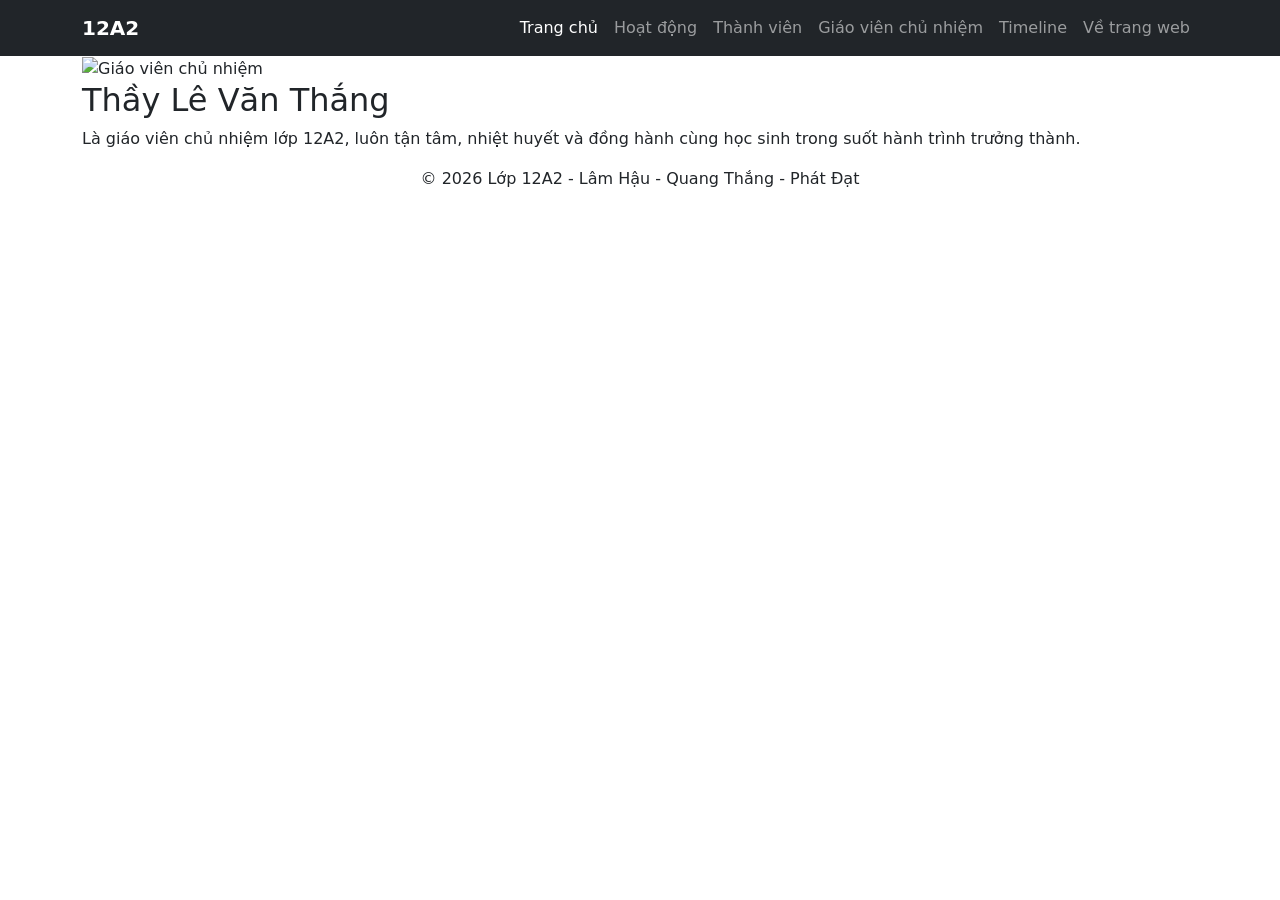
==== giaovien.html @ 9360a76a "Add files via upload" ====
<!DOCTYPE html>
<html lang="vi">

<head>
    <meta charset="UTF-8">
    <title>Kỷ yếu 12A2</title>
    <meta name="viewport" content="width=device-width, initial-scale=1.0">

    <link href="https://cdn.jsdelivr.net/npm/bootstrap@5.3.8/dist/css/bootstrap.min.css" rel="stylesheet">
    <link rel="stylesheet" href="css/base.css">
    <link rel="stylesheet" href="css/layout.css">
    <link rel="stylesheet" href="css/components.css">
</head>

<body>
    <!-- Đây là navbar -->
    <nav class="navbar navbar-expand-lg navbar-dark bg-dark fixed-top">
        <div class="container">
            <a class="navbar-brand fw-bold" href="index.html">12A2</a>

            <button class="navbar-toggler" type="button" data-bs-toggle="collapse" data-bs-target="#navbarContent">
                <span class="navbar-toggler-icon"></span>
            </button>

            <div class="collapse navbar-collapse" id="navbarContent">
                <ul class="navbar-nav ms-auto">
                    <li class="nav-item">
                        <a class="nav-link active" href="index.html">Trang chủ</a>
                    </li>
                    <li class="nav-item">
                        <a class="nav-link" href="hoatdong.html">Hoạt động</a>
                    </li>
                    <li class="nav-item">
                        <a class="nav-link" href="thanhviennhom.html">Thành viên</a>
                    </li>
                    <li class="nav-item">
                        <a class="nav-link" href="giaovien.html">Giáo viên chủ nhiệm</a>
                    </li>
                    <li class="nav-item">
                        <a class="nav-link" href="timeline.html">Timeline</a>
                    </li>
                    <li class="nav-item">
                        <a class="nav-link" href="about.html">Về trang web</a>
                    </li>
                </ul>
            </div>
        </div>
    </nav>

    <!-- Đây là nội dung chính-->
    <main class="container">
        <h1>Giáo viên chủ nhiệm</h1>

        <div class="teacher-card">
            <img src="images/teacher.jpg" alt="Giáo viên chủ nhiệm">
            <div>
                <h2>Thầy Lê Văn Thắng</h2>
                <p>
                    Là giáo viên chủ nhiệm lớp 12A2,
                    luôn tận tâm, nhiệt huyết và đồng hành cùng học sinh
                    trong suốt hành trình trưởng thành.
                </p>
            </div>
        </div>
    </main>

    <!-- Đây là chân trang-->
    <footer class="footer">
        <div class="container text-center">
            © 2026 Lớp 12A2 - Lâm Hậu - Quang Thắng - Phát Đạt
        </div>
    </footer>

    <script src="https://cdn.jsdelivr.net/npm/bootstrap@5.3.8/dist/js/bootstrap.bundle.min.js"></script>
    <script src="js/main.js"></script>
</body>

</html>
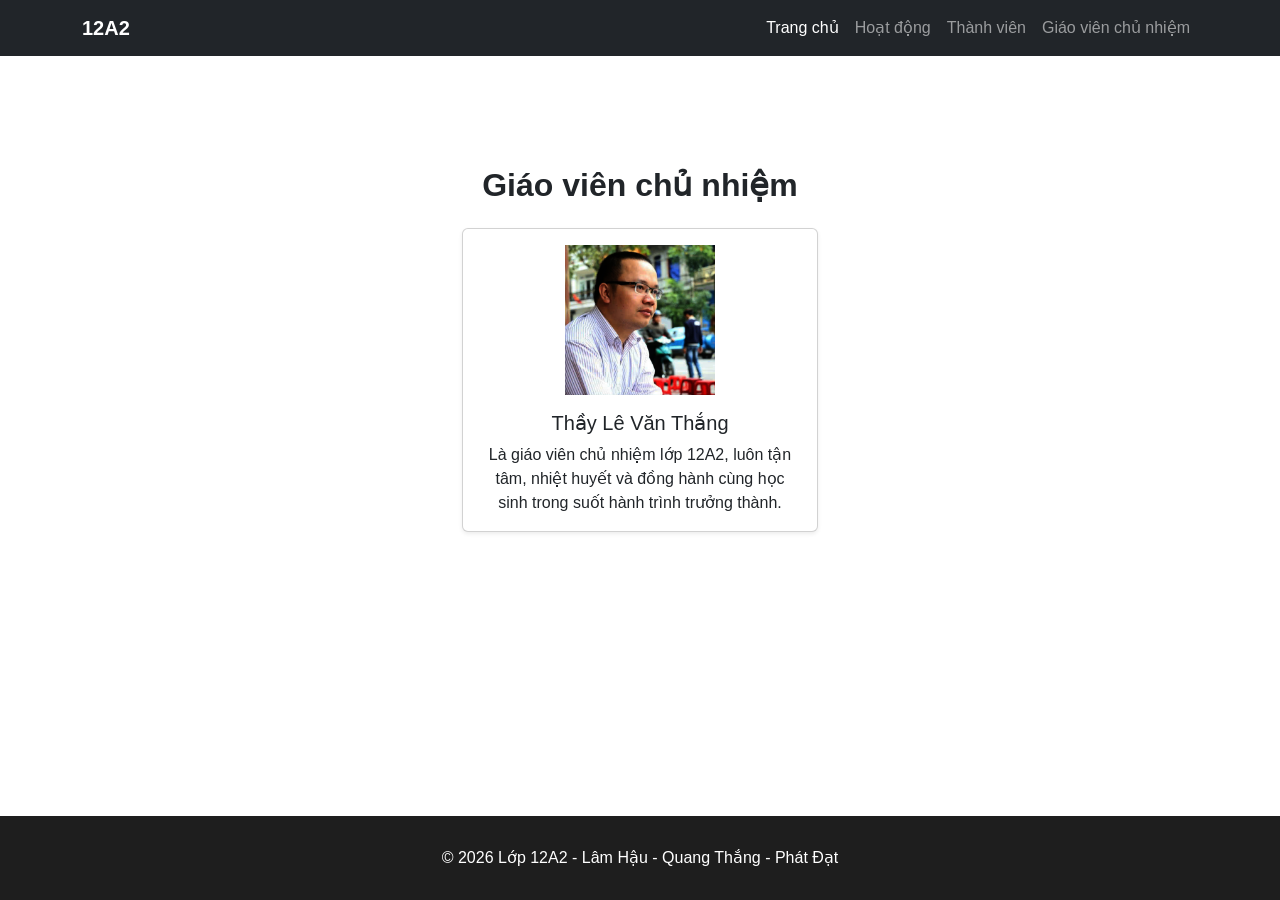
==== commit fce377ea: "update file" ====
--- a/giaovien.html
+++ b/giaovien.html
@@ -1,15 +1,15 @@
-<!DOCTYPE html>
+<!doctype html>
 <html lang="vi">
 
 <head>
-    <meta charset="UTF-8">
+    <meta charset="UTF-8" />
     <title>Kỷ yếu 12A2</title>
-    <meta name="viewport" content="width=device-width, initial-scale=1.0">
+    <meta name="viewport" content="width=device-width, initial-scale=1.0" />
 
-    <link href="https://cdn.jsdelivr.net/npm/bootstrap@5.3.8/dist/css/bootstrap.min.css" rel="stylesheet">
-    <link rel="stylesheet" href="css/base.css">
-    <link rel="stylesheet" href="css/layout.css">
-    <link rel="stylesheet" href="css/components.css">
+    <link href="https://cdn.jsdelivr.net/npm/bootstrap@5.3.8/dist/css/bootstrap.min.css" rel="stylesheet" />
+    <link rel="stylesheet" href="css/base.css" />
+    <link rel="stylesheet" href="css/layout.css" />
+    <link rel="stylesheet" href="css/components.css" />
 </head>
 
 <body>
@@ -36,32 +36,33 @@
                     <li class="nav-item">
                         <a class="nav-link" href="giaovien.html">Giáo viên chủ nhiệm</a>
                     </li>
-                    <li class="nav-item">
-                        <a class="nav-link" href="timeline.html">Timeline</a>
-                    </li>
-                    <li class="nav-item">
-                        <a class="nav-link" href="about.html">Về trang web</a>
-                    </li>
                 </ul>
             </div>
         </div>
     </nav>
 
     <!-- Đây là nội dung chính-->
-    <main class="container">
-        <h1>Giáo viên chủ nhiệm</h1>
+    <main>
+        <section class="container mt-5 pt-5">
+            <h2 class="text-center section-title mb-4">Giáo viên chủ nhiệm</h2>
 
-        <div class="teacher-card">
-            <img src="images/teacher.jpg" alt="Giáo viên chủ nhiệm">
-            <div>
-                <h2>Thầy Lê Văn Thắng</h2>
-                <p>
-                    Là giáo viên chủ nhiệm lớp 12A2,
-                    luôn tận tâm, nhiệt huyết và đồng hành cùng học sinh
-                    trong suốt hành trình trưởng thành.
-                </p>
+            <div class="row justify-content-center">
+                <div class="col-md-6 col-lg-4">
+                    <div class="card member-card shadow-sm text-center">
+                        <div class="card-body">
+                            <img src="images/teacher.png" class="member-avatar mb-3" alt="Giáo viên chủ nhiệm" />
+
+                            <h5 class="card-title">Thầy Lê Văn Thắng</h5>
+
+                            <p class="card-text">
+                                Là giáo viên chủ nhiệm lớp 12A2, luôn tận tâm, nhiệt huyết và
+                                đồng hành cùng học sinh trong suốt hành trình trưởng thành.
+                            </p>
+                        </div>
+                    </div>
+                </div>
             </div>
-        </div>
+        </section>
     </main>
 
     <!-- Đây là chân trang-->
--- a/css/base.css
+++ b/css/base.css
@@ -0,0 +1,16 @@
+html,
+body {
+    height: 100%;
+}
+
+body {
+    min-height: 100vh;
+    display: flex;
+    flex-direction: column;
+    padding-top: 70px;
+    font-family: Arial, sans-serif;
+}
+
+main {
+    flex: 1;
+}
--- a/css/layout.css
+++ b/css/layout.css
@@ -0,0 +1,13 @@
+.hero {
+    height: 80vh;
+    background: linear-gradient(rgba(0,0,0,0.6), rgba(0,0,0,0.6)),
+                url("../images/class.jpg");
+    background-size: cover;
+    background-position: center;
+    display: flex;
+    align-items: center;
+}
+
+.section-title {
+    font-weight: bold;
+}
--- a/css/components.css
+++ b/css/components.css
@@ -0,0 +1,22 @@
+.footer {
+  background: #1e1e1e;
+  color: white;
+  padding: 30px 0;
+  margin-top: 50px;
+}
+
+.card {
+  transition: 0.3s;
+}
+
+.card:hover {
+  transform: translateY(-5px);
+}
+
+.member-avatar {
+  width: 150px;
+  height: 150px;
+  object-fit: cover;
+  display: block;
+  margin: 0 auto;
+}
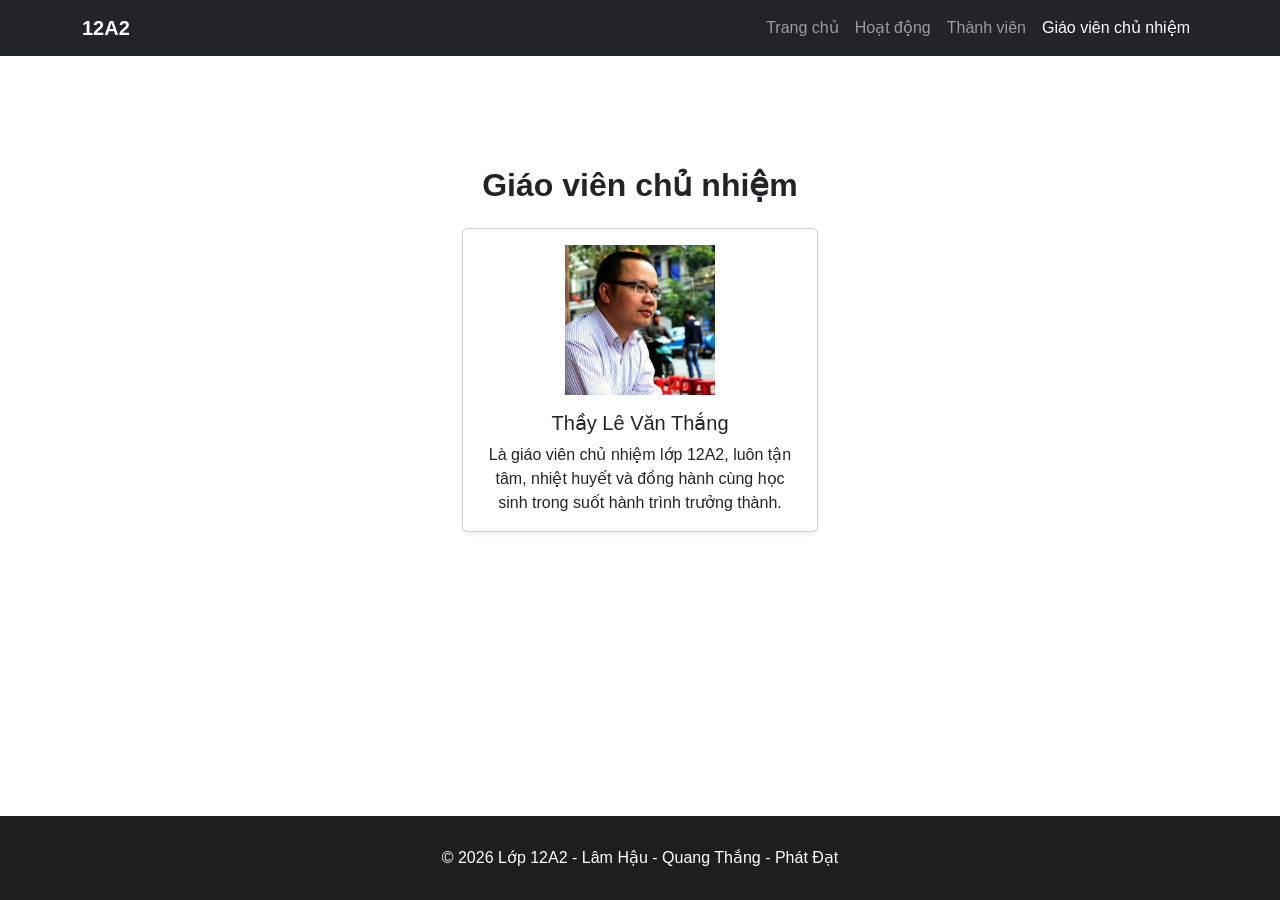
==== commit cc4fceee: "update file" ====
--- a/giaovien.html
+++ b/giaovien.html
@@ -25,7 +25,7 @@
             <div class="collapse navbar-collapse" id="navbarContent">
                 <ul class="navbar-nav ms-auto">
                     <li class="nav-item">
-                        <a class="nav-link active" href="index.html">Trang chủ</a>
+                        <a class="nav-link" href="index.html">Trang chủ</a>
                     </li>
                     <li class="nav-item">
                         <a class="nav-link" href="hoatdong.html">Hoạt động</a>
@@ -34,7 +34,7 @@
                         <a class="nav-link" href="thanhviennhom.html">Thành viên</a>
                     </li>
                     <li class="nav-item">
-                        <a class="nav-link" href="giaovien.html">Giáo viên chủ nhiệm</a>
+                        <a class="nav-link active" href="giaovien.html">Giáo viên chủ nhiệm</a>
                     </li>
                 </ul>
             </div>
--- a/css/base.css
+++ b/css/base.css
@@ -13,4 +13,4 @@
 
 main {
     flex: 1;
-}
+}
--- a/css/layout.css
+++ b/css/layout.css
@@ -1,7 +1,7 @@
 .hero {
     height: 80vh;
-    background: linear-gradient(rgba(0,0,0,0.6), rgba(0,0,0,0.6)),
-                url("../images/class.jpg");
+    background: linear-gradient(rgba(0, 0, 0, 0.6), rgba(0, 0, 0, 0.6)),
+        url("../images/class.png");
     background-size: cover;
     background-position: center;
     display: flex;
--- a/css/components.css
+++ b/css/components.css
@@ -20,3 +20,23 @@
   display: block;
   margin: 0 auto;
 }
+
+#typing-text::after {
+  content: "|";
+  animation: blink 1s infinite;
+  margin-left: 5px;
+}
+
+@keyframes blink {
+
+  0%,
+  50%,
+  100% {
+    opacity: 1;
+  }
+
+  25%,
+  75% {
+    opacity: 0;
+  }
+}
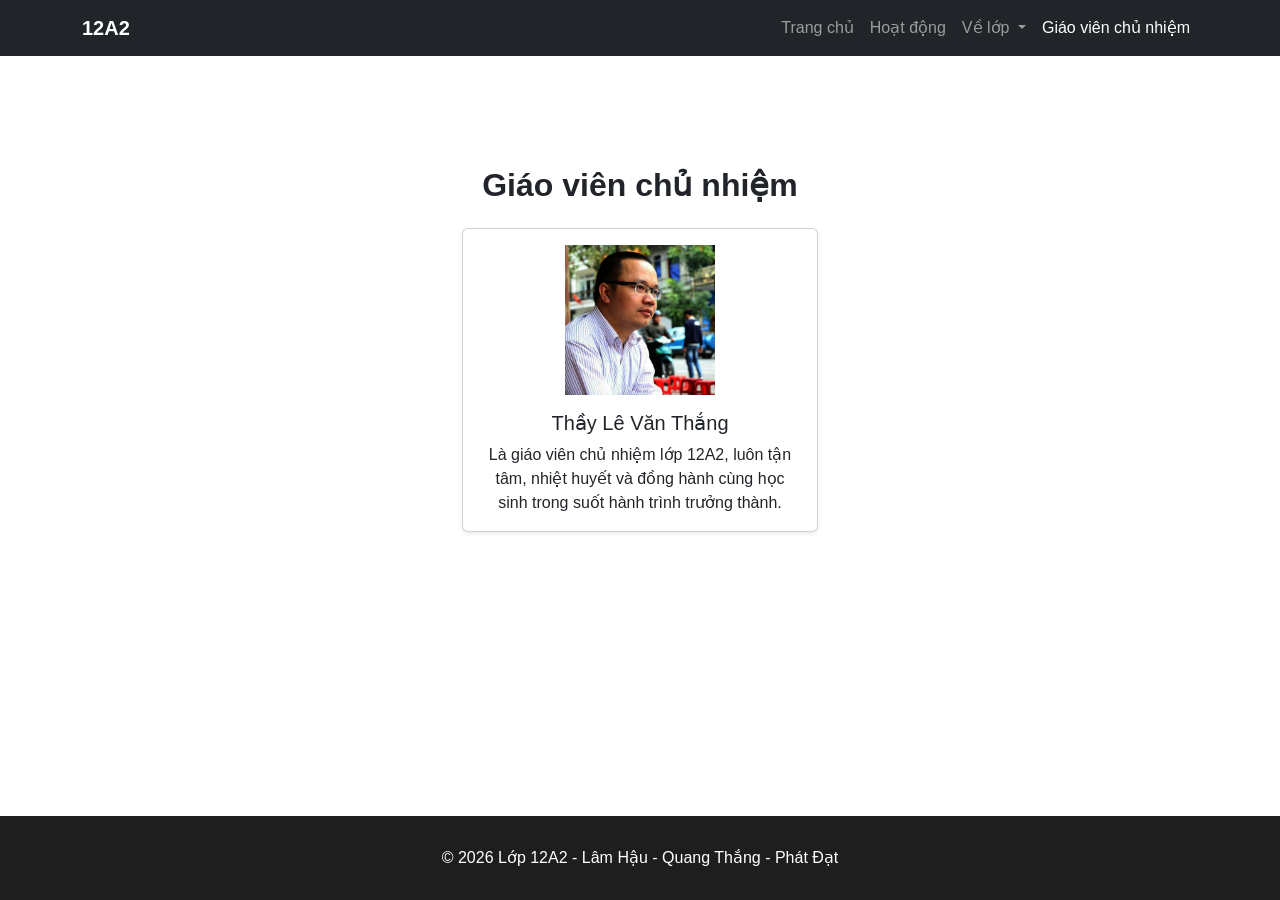
==== commit 36876552: "update file" ====
--- a/giaovien.html
+++ b/giaovien.html
@@ -3,7 +3,7 @@
 
 <head>
     <meta charset="UTF-8" />
-    <title>Kỷ yếu 12A2</title>
+    <title>Giáo viên | 12A2</title>
     <meta name="viewport" content="width=device-width, initial-scale=1.0" />
 
     <link href="https://cdn.jsdelivr.net/npm/bootstrap@5.3.8/dist/css/bootstrap.min.css" rel="stylesheet" />
@@ -30,8 +30,15 @@
                     <li class="nav-item">
                         <a class="nav-link" href="hoatdong.html">Hoạt động</a>
                     </li>
-                    <li class="nav-item">
-                        <a class="nav-link" href="thanhviennhom.html">Thành viên</a>
+                    <li class="nav-item dropdown">
+                        <a class="nav-link dropdown-toggle" href="#" role="button" data-bs-toggle="dropdown"
+                            aria-expanded="false">
+                            Về lớp
+                        </a>
+                        <div class="dropdown-menu" aria-labelledby="navbarDropdown">
+                            <a class="dropdown-item" href="thanhviennhom.html">Thành viên nhóm</a>
+                            <a class="dropdown-item" href="tatcathanhvien.html">Tất cả thành viên</a>
+                        </div>
                     </li>
                     <li class="nav-item">
                         <a class="nav-link active" href="giaovien.html">Giáo viên chủ nhiệm</a>
--- a/css/components.css
+++ b/css/components.css
@@ -9,8 +9,32 @@
   transition: 0.3s;
 }
 
-.card:hover {
-  transform: translateY(-5px);
+.activity-img {
+  height: 220px;
+  object-fit: cover;
+  transition: transform 0.5s ease;
+}
+
+.activity-card {
+  overflow: hidden;
+  transition: 0.3s ease;
+  cursor: pointer;
+}
+
+
+.activity-card .card-body {
+  height: 100%;
+}
+
+.activity-card:hover .activity-img {
+  transform: scale(1.1);
+}
+
+.typing-text {
+  min-height: 60px;
+  display: flex;
+  align-items: center;
+  justify-content: center;
 }
 
 .member-avatar {
@@ -19,6 +43,33 @@
   object-fit: cover;
   display: block;
   margin: 0 auto;
+}
+
+.image-viewer {
+  display: none;
+  position: fixed;
+  inset: 0;
+  background: rgba(0, 0, 0, 0.9);
+  justify-content: center;
+  align-items: center;
+  z-index: 9999;
+}
+
+/* Ảnh gốc */
+.image-viewer img {
+  max-width: 90%;
+  max-height: 90%;
+  object-fit: contain;
+}
+
+/* Nút X */
+.close-btn {
+  position: absolute;
+  top: 20px;
+  right: 35px;
+  font-size: 40px;
+  color: white;
+  cursor: pointer;
 }
 
 #typing-text::after {
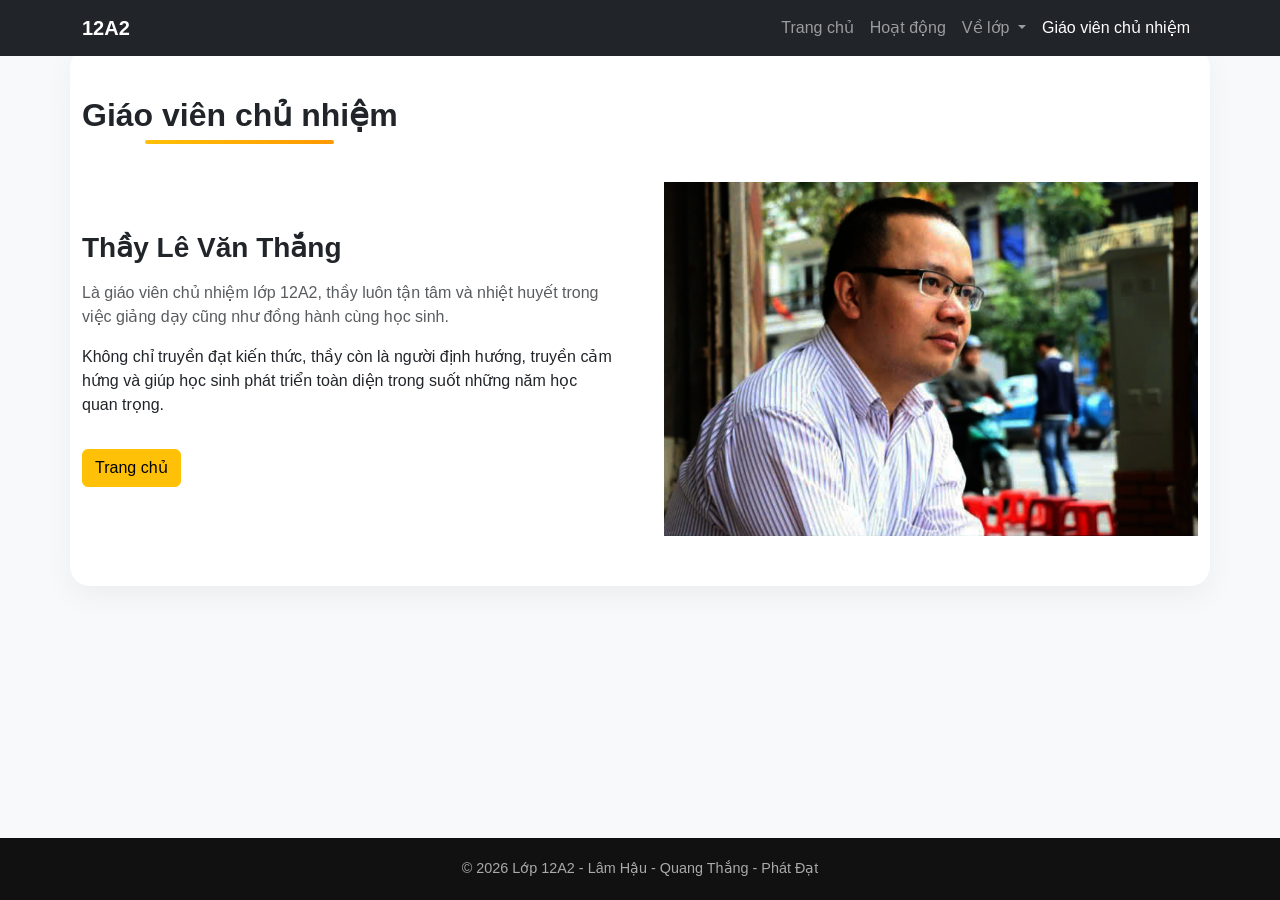
==== commit 48a20631: "update file" ====
--- a/giaovien.html
+++ b/giaovien.html
@@ -51,23 +51,33 @@
     <!-- Đây là nội dung chính-->
     <main>
         <section class="container mt-5 pt-5">
-            <h2 class="text-center section-title mb-4">Giáo viên chủ nhiệm</h2>
+            <h2 class="text-center section-title mb-5">Giáo viên chủ nhiệm</h2>
 
-            <div class="row justify-content-center">
-                <div class="col-md-6 col-lg-4">
-                    <div class="card member-card shadow-sm text-center">
-                        <div class="card-body">
-                            <img src="images/teacher.png" class="member-avatar mb-3" alt="Giáo viên chủ nhiệm" />
+            <div class="row align-items-center g-5">
 
-                            <h5 class="card-title">Thầy Lê Văn Thắng</h5>
+                <!-- Nội dung bên trái -->
+                <div class="col-md-6">
+                    <h3 class="fw-bold mb-3">Thầy Lê Văn Thắng</h3>
 
-                            <p class="card-text">
-                                Là giáo viên chủ nhiệm lớp 12A2, luôn tận tâm, nhiệt huyết và
-                                đồng hành cùng học sinh trong suốt hành trình trưởng thành.
-                            </p>
-                        </div>
-                    </div>
+                    <p class="text-muted">
+                        Là giáo viên chủ nhiệm lớp 12A2, thầy luôn tận tâm và nhiệt huyết
+                        trong việc giảng dạy cũng như đồng hành cùng học sinh.
+                    </p>
+
+                    <p>
+                        Không chỉ truyền đạt kiến thức, thầy còn là người định hướng,
+                        truyền cảm hứng và giúp học sinh phát triển toàn diện trong suốt
+                        những năm học quan trọng.
+                    </p>
+
+                    <a href="#" class="btn btn-warning mt-3">Trang chủ</a>
                 </div>
+
+                <!-- Ảnh bên phải -->
+                <div class="col-md-6 text-center">
+                    <img src="images/teacher.png" alt="Giáo viên chủ nhiệm" class="img-fluid teacher-img">
+                </div>
+
             </div>
         </section>
     </main>
--- a/css/base.css
+++ b/css/base.css
@@ -7,8 +7,8 @@
     min-height: 100vh;
     display: flex;
     flex-direction: column;
-    padding-top: 70px;
-    font-family: Arial, sans-serif;
+    font-family: 'Poppins', sans-serif;
+    background-color: #f8f9fa;
 }
 
 main {
--- a/css/layout.css
+++ b/css/layout.css
@@ -1,13 +1,57 @@
 .hero {
-    height: 80vh;
-    background: linear-gradient(rgba(0, 0, 0, 0.6), rgba(0, 0, 0, 0.6)),
-        url("../images/class.png");
+    height: 100vh;
+    background: linear-gradient(rgba(0, 0, 0, 0.6), rgba(0, 0, 0, 0.6)), url("../images/class.png");
     background-size: cover;
     background-position: center;
     display: flex;
     align-items: center;
 }
 
+.hero h1 {
+    font-size: 3rem;
+    font-weight: 700;
+}
+
+.hero p {
+    font-size: 1.2rem;
+    opacity: 0.9;
+}
+
 .section-title {
     font-weight: bold;
+}
+
+.section-title {
+    font-weight: 700;
+    position: relative;
+    display: inline-block;
+}
+
+.section-title::after {
+    content: "";
+    width: 50%;
+    height: 4px;
+    background: #ffc107;
+    position: absolute;
+    bottom: -10px;
+    left: 25%;
+    border-radius: 2px;
+}
+
+.stat-card {
+    background: white;
+    border-radius: 15px;
+    padding: 30px;
+    box-shadow: 0 10px 25px rgba(0, 0, 0, 0.08);
+    transition: 0.3s;
+}
+
+.stat-card:hover {
+    transform: translateY(-10px);
+}
+
+.stat-number {
+    font-size: 2.5rem;
+    font-weight: 700;
+    color: #ffc107;
 }
--- a/css/components.css
+++ b/css/components.css
@@ -1,34 +1,188 @@
+/* =====================================================
+   1. GLOBAL & LAYOUT
+===================================================== */
+
+section {
+  background: #fff;
+  border-radius: 20px;
+  margin: 40px auto;
+  padding: 50px 20px;
+  box-shadow: 0 10px 30px rgba(0, 0, 0, 0.05);
+}
+
 .footer {
-  background: #1e1e1e;
-  color: white;
-  padding: 30px 0;
-  margin-top: 50px;
-}
+  background: #111;
+  color: #aaa;
+  padding: 20px 0;
+  font-size: 0.9rem;
+}
+
+
+/* =====================================================
+   2. TYPOGRAPHY & TITLES
+===================================================== */
+
+.section-title {
+  font-weight: 700;
+  font-size: 2rem;
+  position: relative;
+  display: inline-block;
+
+  /* animation */
+  opacity: 0;
+  transform: translateX(-80px);
+  animation: slideInCenter 0.9s ease forwards;
+}
+
+.section-title::after {
+  content: "";
+  width: 60%;
+  height: 4px;
+  background: linear-gradient(90deg, #ffc107, #ff9800);
+  position: absolute;
+  bottom: -10px;
+  left: 20%;
+  border-radius: 5px;
+}
+
+
+/* =====================================================
+   3. CARD SYSTEM
+===================================================== */
 
 .card {
-  transition: 0.3s;
-}
-
-.activity-img {
-  height: 220px;
-  object-fit: cover;
-  transition: transform 0.5s ease;
+  border: none;
+  border-radius: 18px;
+  transition: all 0.3s ease;
 }
 
 .activity-card {
+  cursor: pointer;
   overflow: hidden;
-  transition: 0.3s ease;
-  cursor: pointer;
-}
-
+  background: #fff;
+  box-shadow: 0 10px 25px rgba(0, 0, 0, 0.08);
+  transition: all 0.4s ease;
+}
 
 .activity-card .card-body {
   height: 100%;
+  padding: 25px;
+}
+
+/* image */
+.activity-img {
+  height: 240px;
+  object-fit: cover;
+  transition: transform 0.5s ease, filter 0.3s;
+}
+
+/* hover */
+.activity-card:hover {
+  transform: translateY(-12px) scale(1.02);
+  box-shadow: 0 20px 40px rgba(0, 0, 0, 0.15);
 }
 
 .activity-card:hover .activity-img {
-  transform: scale(1.1);
-}
+  transform: scale(1.08);
+  filter: brightness(1.05);
+}
+
+.activity-card h5 {
+  font-weight: 600;
+  transition: 0.3s;
+}
+
+.activity-card:hover h5 {
+  color: #ffc107;
+}
+
+.activity-card p {
+  color: #666;
+  font-size: 0.95rem;
+}
+
+
+/* =====================================================
+   4. MEMBER
+===================================================== */
+
+.member-avatar {
+  width: 150px;
+  height: 150px;
+  object-fit: cover;
+  margin: 0 auto;
+  display: block;
+  border-radius: 50%;
+  box-shadow: 0 8px 20px rgba(0, 0, 0, 0.15);
+}
+
+
+/* =====================================================
+   5. VIDEO COMPONENT
+===================================================== */
+
+.video-overlay {
+  position: relative;
+  overflow: hidden;
+}
+
+.video-overlay img {
+  filter: brightness(0.7);
+  transition: 0.3s;
+}
+
+.video-card:hover .video-overlay img {
+  filter: brightness(0.9);
+}
+
+.video-text {
+  position: absolute;
+  bottom: 12px;
+  left: 50%;
+  transform: translateX(-50%);
+  color: #fff;
+  font-size: 0.9rem;
+  opacity: 0.85;
+}
+
+
+/* =====================================================
+   6. PLAY ICON
+===================================================== */
+
+.play-icon {
+  position: absolute;
+  top: 50%;
+  left: 50%;
+  transform: translate(-50%, -50%) scale(1);
+
+  width: 70px;
+  height: 70px;
+
+  display: flex;
+  align-items: center;
+  justify-content: center;
+
+  font-size: 30px;
+  color: #fff;
+
+  background: rgba(0, 0, 0, 0.6);
+  border-radius: 50%;
+
+  transition: all 0.3s ease;
+  pointer-events: none;
+}
+
+.video-card:hover .play-icon {
+  transform: translate(-50%, -50%) scale(1.2);
+  background: #ffc107;
+  color: #000;
+}
+
+
+/* =====================================================
+   7. TEXT EFFECTS
+===================================================== */
 
 .typing-text {
   min-height: 60px;
@@ -37,45 +191,93 @@
   justify-content: center;
 }
 
-.member-avatar {
-  width: 150px;
-  height: 150px;
-  object-fit: cover;
-  display: block;
-  margin: 0 auto;
-}
+
+/* =====================================================
+   8. IMAGE VIEWER (LIGHTBOX)
+===================================================== */
 
 .image-viewer {
   display: none;
   position: fixed;
   inset: 0;
+  z-index: 9999;
   background: rgba(0, 0, 0, 0.9);
   justify-content: center;
   align-items: center;
-  z-index: 9999;
-}
-
-/* Ảnh gốc */
+}
+
 .image-viewer img {
   max-width: 90%;
   max-height: 90%;
   object-fit: contain;
-}
-
-/* Nút X */
+  animation: zoomIn 0.3s ease;
+}
+
 .close-btn {
   position: absolute;
   top: 20px;
   right: 35px;
   font-size: 40px;
-  color: white;
+  color: #fff;
   cursor: pointer;
 }
 
+
+/* =====================================================
+   9. ANIMATIONS
+===================================================== */
+
+/* typing cursor */
 #typing-text::after {
   content: "|";
+  margin-left: 5px;
   animation: blink 1s infinite;
-  margin-left: 5px;
+}
+
+/* scroll animation */
+.fade-up {
+  opacity: 0;
+  transform: translateY(40px);
+  transition: all 0.8s ease;
+}
+
+.fade-up.show {
+  opacity: 1;
+  transform: translateY(0);
+}
+
+/* delay */
+.delay-1 {
+  transition-delay: 0.2s;
+}
+
+.delay-2 {
+  transition-delay: 0.4s;
+}
+
+.delay-3 {
+  transition-delay: 0.6s;
+}
+
+
+/* keyframes */
+@keyframes slideInCenter {
+  to {
+    opacity: 1;
+    transform: translateX(0);
+  }
+}
+
+@keyframes zoomIn {
+  from {
+    transform: scale(0.8);
+    opacity: 0;
+  }
+
+  to {
+    transform: scale(1);
+    opacity: 1;
+  }
 }
 
 @keyframes blink {
